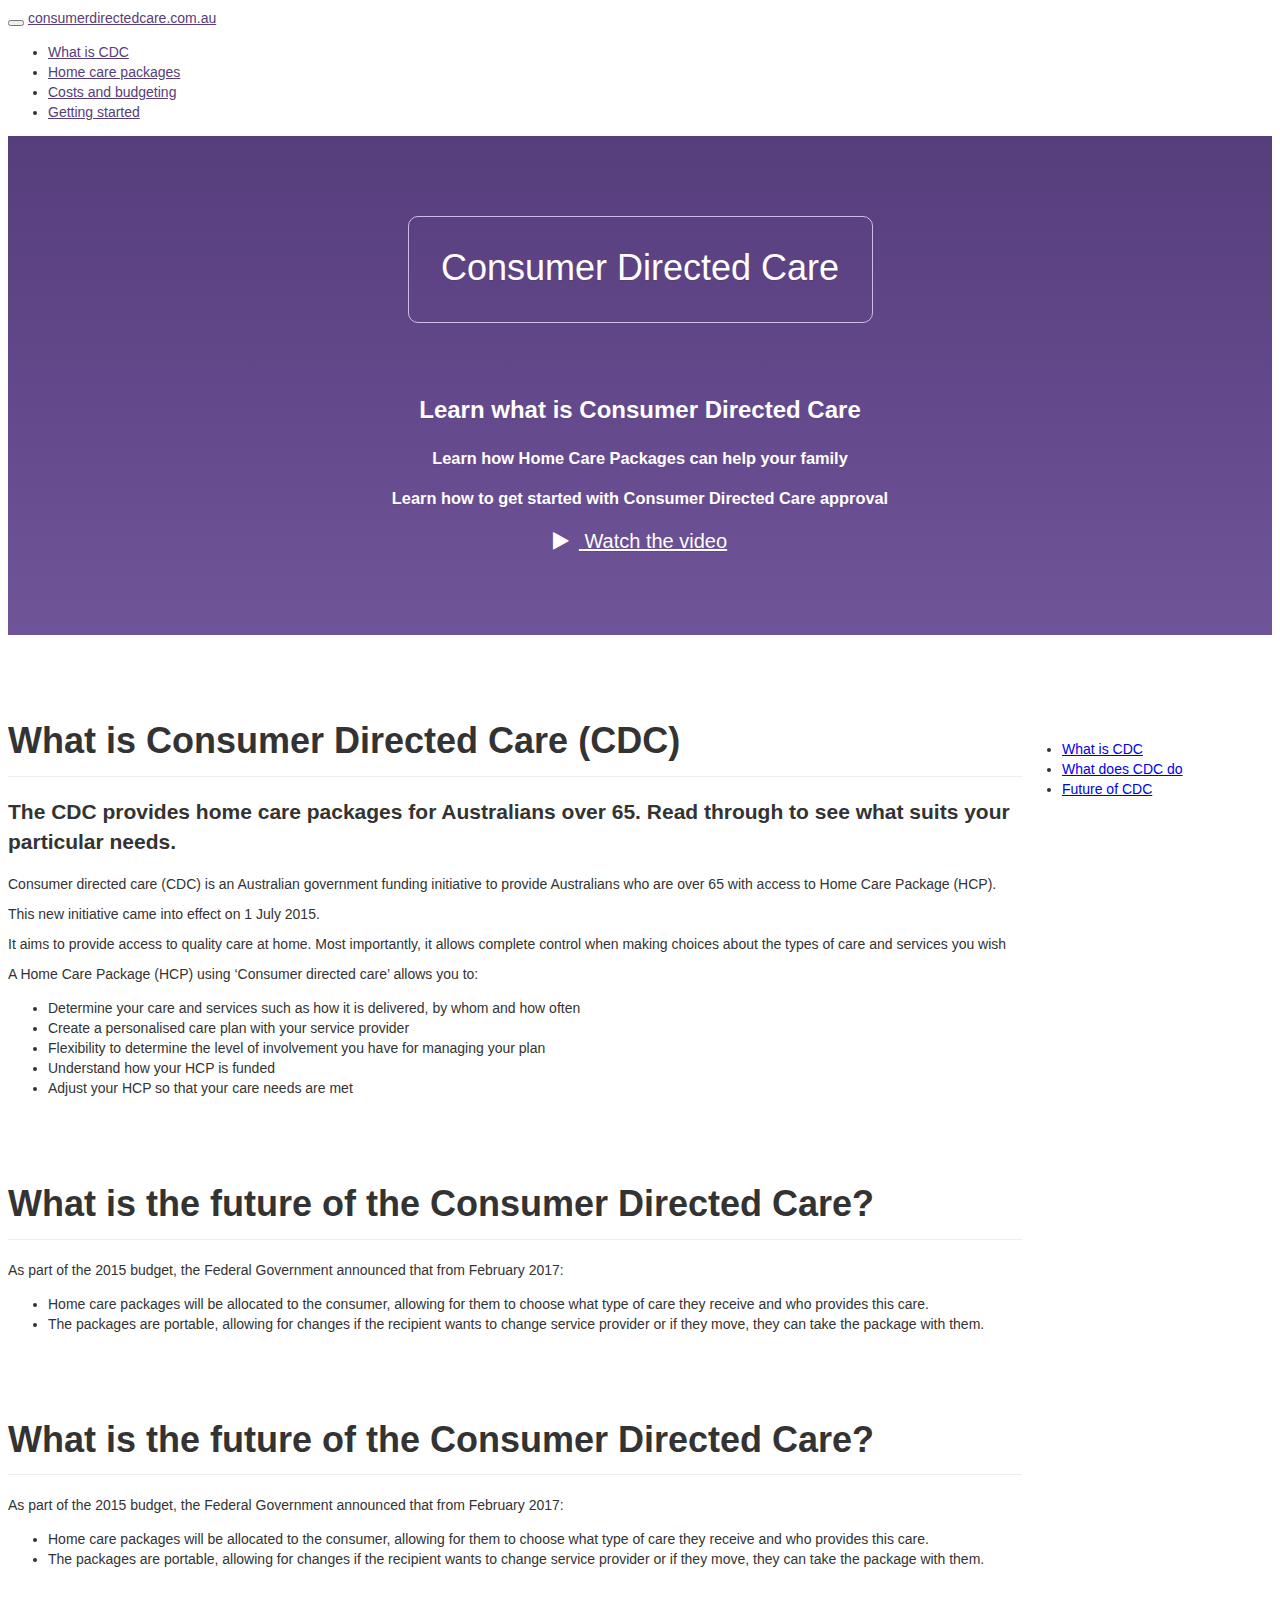
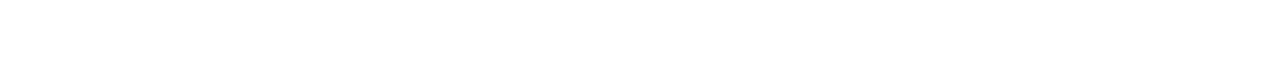
==== index.html @ 98693571 "gplus move" ====
<!DOCTYPE html>
<html lang="en">
   <head>
      <meta charset="utf-8">
      <meta http-equiv="X-UA-Compatible" content="IE=edge">
      <meta name="viewport" content="width=device-width, initial-scale=1">
      <!-- The above 3 meta tags *must* come first in the head; any other head content must come *after* these tags -->
      <title>Consumer Directed Care | Learn more about the CDC</title>
      <meta name="description" content="Learn what is Consumer Directed Care, Home Care Packages and how they can benifit your family.">
      <!-- Bootstrap -->
      <link rel="stylesheet" href="https://maxcdn.bootstrapcdn.com/bootstrap/3.3.6/css/bootstrap.min.css" integrity="sha384-1q8mTJOASx8j1Au+a5WDVnPi2lkFfwwEAa8hDDdjZlpLegxhjVME1fgjWPGmkzs7" crossorigin="anonymous">
      <link rel="stylesheet" href="https://maxcdn.bootstrapcdn.com/font-awesome/4.5.0/css/font-awesome.min.css">
      <link type="text/css" rel="stylesheet" href="css/site.css">
      <!-- Place this tag in your head or just before your close body tag. -->
      <script src="https://apis.google.com/js/platform.js" async defer></script>
      <!-- HTML5 shim and Respond.js for IE8 support of HTML5 elements and media queries -->
      <!-- WARNING: Respond.js doesn't work if you view the page via file:// -->
      <!--[if lt IE 9]>
      <script src="https://oss.maxcdn.com/html5shiv/3.7.2/html5shiv.min.js"></script>
      <script src="https://oss.maxcdn.com/respond/1.4.2/respond.min.js"></script>
      <![endif]-->
   </head>
   <body data-spy="scroll" data-target="#stacked-nav">
      <nav class="navbar navbar-default">
         <div class="container">
            <!-- Brand and toggle get grouped for better mobile display -->
            <div class="navbar-header">
               <button type="button" class="navbar-toggle collapsed" data-toggle="collapse" data-target="#bs-example-navbar-collapse-1" aria-expanded="false">
               <span class="sr-only">Toggle navigation</span>
               <span class="icon-bar"></span>
               <span class="icon-bar"></span>
               <span class="icon-bar"></span>
               </button>
               <a class="navbar-brand" href="/">consumerdirectedcare.com.au</a>
            </div>
            <!-- Collect the nav links, forms, and other content for toggling -->
            <div class="collapse navbar-collapse" id="bs-example-navbar-collapse-1">
               <ul class="nav navbar-nav navbar-right">
                  <li><a href="/">What is CDC</a></li>
                  <li><a href="packages">Home care packages</a></li>
                  <li><a href="costs">Costs and budgeting</a></li>
                  <li><a href="started">Getting started</a></li>
                  <!-- <li><a href="#">Who can you speak to for help</a></li> -->
               </ul>
            </div>
            <!-- /.navbar-collapse -->
         </div>
         <!-- /.container-fluid -->
      </nav>
      <div class="hero-head home">
         <div class="container">
            <!-- <div class="alert alert-danger" role="alert"> <strong>Warning!</strong> This site is still under consutruct, all content is yet to be finalised. </div> -->
            <h1>Consumer Directed Care</h1>
            <h2>Learn what is Consumer Directed Care</h2>
            <h3>Learn how Home Care Packages can help your family</h3>
            <h3>Learn how to get started with Consumer Directed Care approval</h3>
            <a href="" class="btn btn-outline-inverse btn-lg"><i class="fa fa-play"></i> Watch the video</a>
         </div>
      </div>
      <div class="container">
         <div class="left-wrap">
            <div class="col-md-12">
               <div id="what-is">
                  <h1 class="page-header">What is Consumer Directed Care (CDC)</h1>
                  <h2 class="lead">The CDC provides home care packages for Australians over 65. Read through to see what suits your particular needs.</h2>
                  <p>Consumer directed care (CDC) is an Australian government funding initiative to provide Australians who are over 65 with access to Home Care Package (HCP).</p>
                  <p>This new initiative came into effect on 1 July 2015.</p>
                  <p>It aims to provide access to quality care at home. Most importantly, it allows complete control when making choices about the types of care and services you wish</p>
                  <p>A Home Care Package (HCP) using ‘Consumer directed care’ allows you to:</p>
                  <ul>
                     <li>Determine your care and services such as how it is delivered, by whom and how often</li>
                     <li>Create a personalised care plan with your service provider</li>
                     <li>Flexibility to determine the level of involvement you have for managing your plan</li>
                     <li>Understand how your HCP is funded</li>
                     <li>Adjust your HCP so that your care needs are met</li>
                  </ul>
               </div>
               
               <div id="what-does">
                  <h3 class="page-header">What is the future of the Consumer Directed Care?</h3>
                  <p>As part of the 2015 budget, the Federal Government announced that from February 2017:</p>
                  <ul>
                     <li>Home care packages will be allocated to the consumer, allowing for them to choose what type of care they receive and who provides this care.</li>
                     <li>The packages are portable, allowing for changes if the recipient wants to change service provider or if they move, they can take the package with them.</li>
                  </ul>
               </div>

               <div id="future">
                  <h3 class="page-header">What is the future of the Consumer Directed Care?</h3>
                  <p>As part of the 2015 budget, the Federal Government announced that from February 2017:</p>
                  <ul>
                     <li>Home care packages will be allocated to the consumer, allowing for them to choose what type of care they receive and who provides this care.</li>
                     <li>The packages are portable, allowing for changes if the recipient wants to change service provider or if they move, they can take the package with them.</li>
                  </ul>
               </div>
               <div class="g-button">
                  <!-- Place this tag where you want the +1 button to render. -->
                  <div class="g-plusone" data-annotation="none" data-href="http://consumerdirectedcare.com.au"></div>
               </div>
            </div>
            
            <div itemscope itemtype="http://schema.org/Organization" class="d-none">
               <a itemprop="url" href="http://consumerdirectedcare.com.au/"><div itemprop="name"><strong>Consumer Directed Care</strong></div>
            </a>
            </div>
         </div>
         <div class="right-wrap">
            <div class="col-sm-12">
               <div id="stacked-nav">
                  <ul class="nav nav-pills nav-stacked" role="tablist">
                     <li><a href="#what-is">What is CDC</a></li>
                     <li><a href="#what-does">What does CDC do</a></li>
                     <li><a href="#future">Future of CDC</a></li>
                  </ul>
               </div>
            </div>
         </div>
      </div>
      <!-- jQuery (necessary for Bootstrap's JavaScript plugins) -->
      <script src="https://ajax.googleapis.com/ajax/libs/jquery/1.11.3/jquery.min.js"></script>
      <!-- Include all compiled plugins (below), or include individual files as needed -->
      <!-- Latest compiled and minified JavaScript -->
      <script src="https://maxcdn.bootstrapcdn.com/bootstrap/3.3.6/js/bootstrap.min.js" integrity="sha384-0mSbJDEHialfmuBBQP6A4Qrprq5OVfW37PRR3j5ELqxss1yVqOtnepnHVP9aJ7xS" crossorigin="anonymous"></script>
      <script type="text/javascript" src="js/cdc.js"></script>
      <script>
        (function(i,s,o,g,r,a,m){i['GoogleAnalyticsObject']=r;i[r]=i[r]||function(){
        (i[r].q=i[r].q||[]).push(arguments)},i[r].l=1*new Date();a=s.createElement(o),
        m=s.getElementsByTagName(o)[0];a.async=1;a.src=g;m.parentNode.insertBefore(a,m)
        })(window,document,'script','//www.google-analytics.com/analytics.js','ga');

        ga('create', 'UA-72597125-1', 'auto');
        ga('send', 'pageview');

      </script>
   </body>
</html>
---- css/site.css ----
body {
    font-family: "Helvetica Neue",Helvetica,Arial,sans-serif;
    font-size: 14px;
    line-height: 1.42857143;
    color: #333;
    background-color: #fff;
    padding-bottom: 80px;
    position: relative;
}
.d-none {
    display: none;
}

.navbar {
    margin-bottom: 0px;
}

.navbar-default {
    margin-bottom: 0;
    background-color: #fff;
    border-bottom: 0;
}

.navbar-default .navbar-brand {
    font-weight: 500;
    color: #563d7c;
}

.navbar-default .navbar-nav>li>a {
    font-weight: 500;
    color: #563d7c;
}

.left-wrap {
    width: calc(100% - 250px);
    float: left;
}

.right-wrap {
    width: 250px;
    float: right;
    padding-top: 65px;
}

#stacked-nav {
    padding-top: 25px;
}

#stacked-nav.sticky {
    position: fixed;
    top: 0;
}

.page-header {
    padding-bottom: 9px;
    margin: 80px 0 20px;
    border-bottom: 1px solid #eee;
    font-size: 36px;
}

.lead {
    font-size: 21px;
}

p {
    margin: 0 0 10px;
}

.g-button {
    margin-top: 100px;
}


/*Homepage*/

.hero-head {
    padding: 80px 0;
    color: #cdbfe3;
    text-align: center;
    text-shadow: 0 1px 0 rgba(0,0,0,.1);
    background-color: #6f5499;
    background-image: -webkit-gradient(linear,left top,left bottom,from(#563d7c),to(#6f5499));
    background-image: -webkit-linear-gradient(top,#563d7c 0,#6f5499 100%);
    background-image: -o-linear-gradient(top,#563d7c 0,#6f5499 100%);
    background-image: linear-gradient(to bottom,#563d7c 0,#6f5499 100%);
    filter: progid:DXImageTransform.Microsoft.gradient(startColorstr='#563d7c', endColorstr='#6F5499', GradientType=0);
    background-repeat: repeat-x;
}

.hero-head h1 {
    text-align: left;
    line-height: 1;
    color: #fff;
    font-size: 50px;
}

.hero-head h2 {
    text-align: left;
}

.hero-head.home h1 {
    margin: 0 auto 30px;
    background-color: transparent;
    border: 1px solid #cdbfe3;
    display: block;
    font-weight: 500;
    color: #fff;
    text-align: center;
    width: 463px;
    height: 105px;
    cursor: default;
    border-radius: 10px;
    line-height: 102px;
    font-size: 36px;
}

.hero-head.home h2 {
    margin-top: 70px;
    font-size: 24px;
    color: #fff;
    text-align: center;
}

.hero-head.home h3 {
    color: #fff;
    text-align: center;
}

.btn-outline-inverse {
    padding: 15px 30px;
    font-size: 20px;
    color: #fff;
    background-color: transparent;
    border-color: #cdbfe3;
    border-radius: 6px;
    margin-top: 60px;
}

.btn-outline-inverse i {
    margin-right: 10px;
}

/*End of Homepage*/
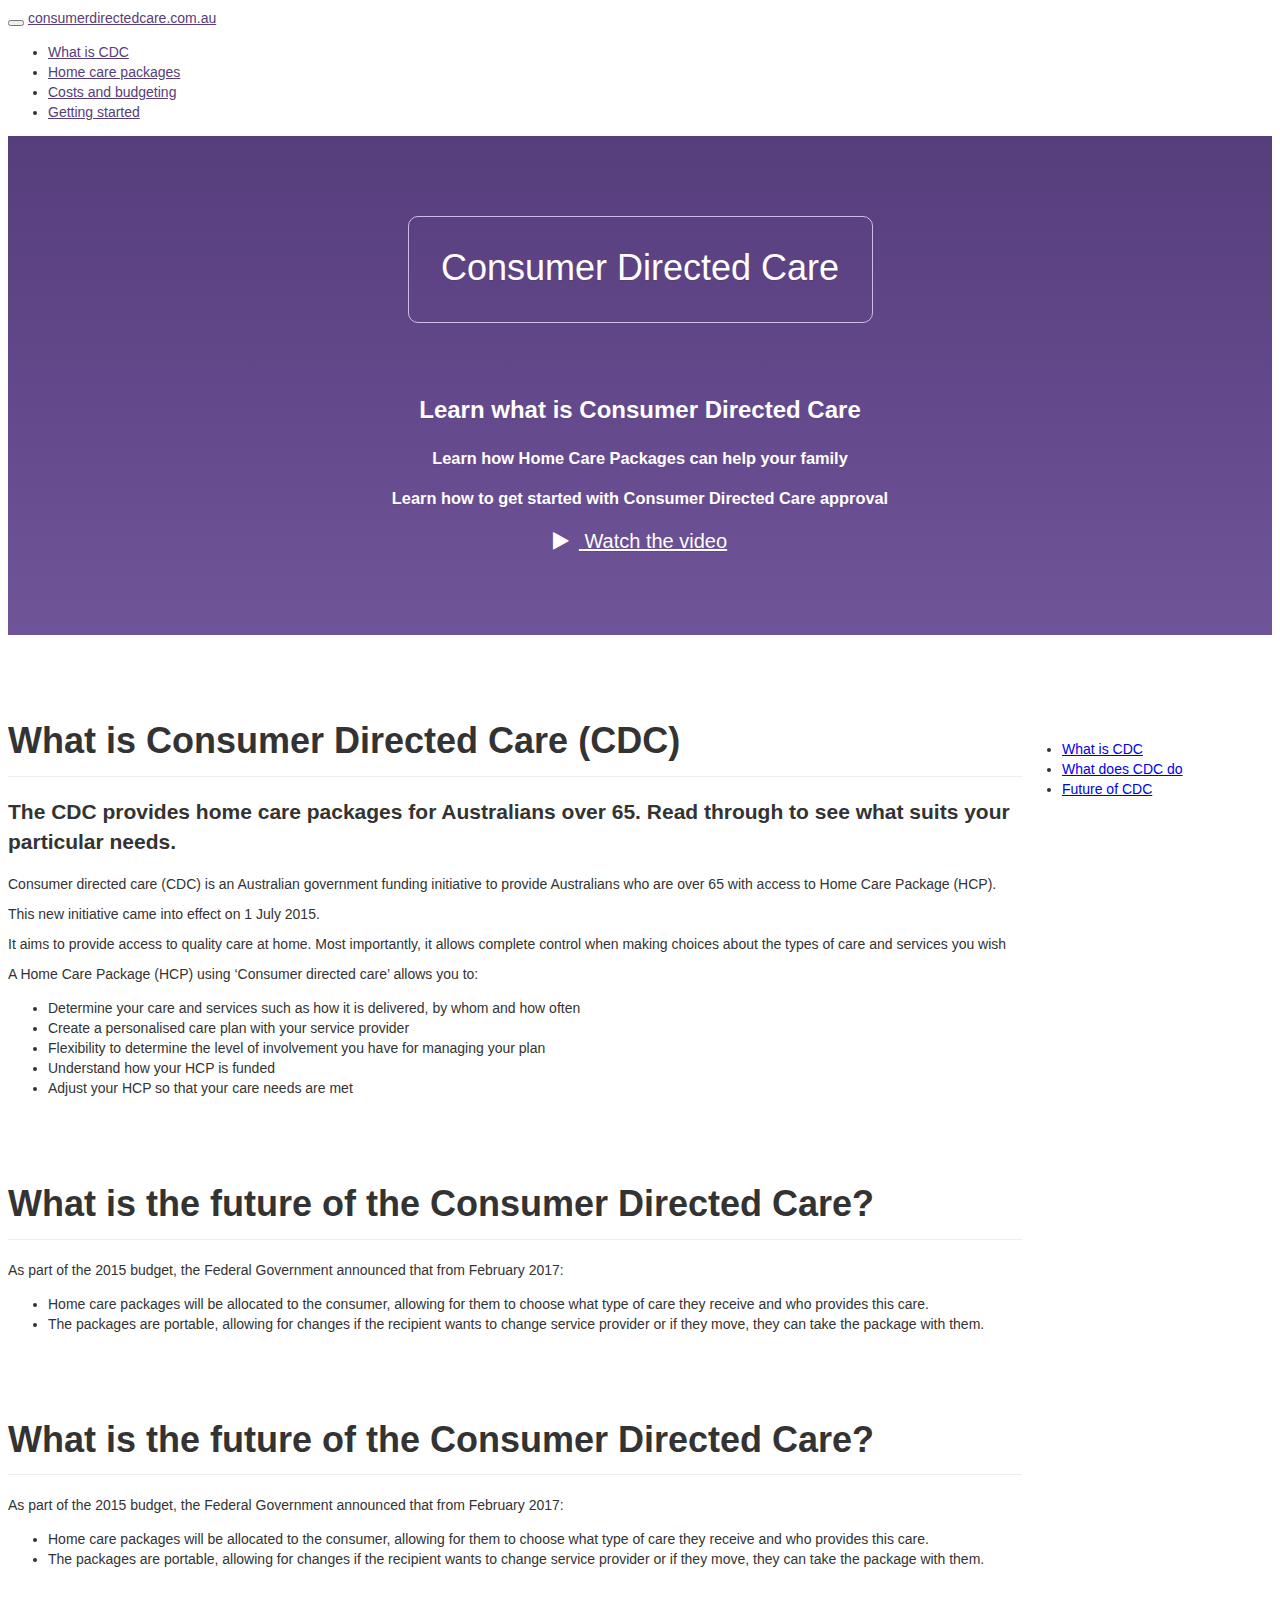
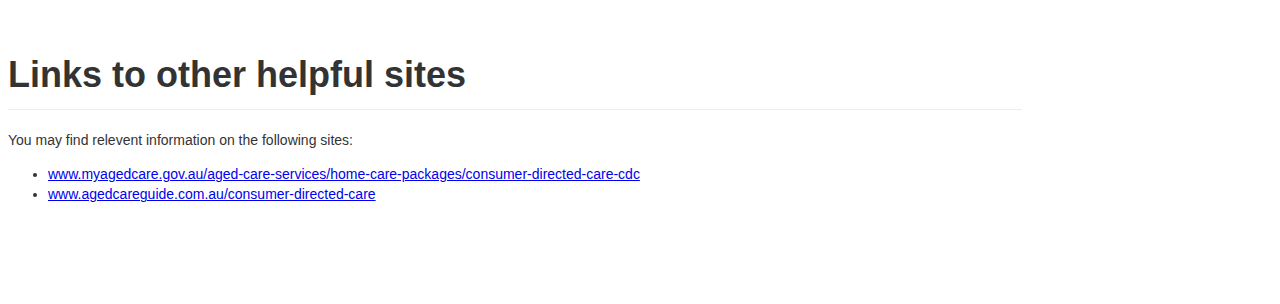
==== commit ed4ac4e2: "outbound links" ====
--- a/index.html
+++ b/index.html
@@ -93,6 +93,15 @@
                      <li>The packages are portable, allowing for changes if the recipient wants to change service provider or if they move, they can take the package with them.</li>
                   </ul>
                </div>
+
+               <div id="other">
+                  <h3 class="page-header">Links to other helpful sites</h3>
+                  <p>You may find relevent information on the following sites:</p>
+                  <ul>
+                     <li><a href="http://www.myagedcare.gov.au/aged-care-services/home-care-packages/consumer-directed-care-cdc">www.myagedcare.gov.au/aged-care-services/home-care-packages/consumer-directed-care-cdc</a></li>
+                     <li><a href="https://www.agedcareguide.com.au/consumer-directed-care">www.agedcareguide.com.au/consumer-directed-care</a></li>
+                  </ul>
+               </div>
                <div class="g-button">
                   <!-- Place this tag where you want the +1 button to render. -->
                   <div class="g-plusone" data-annotation="none" data-href="http://consumerdirectedcare.com.au"></div>
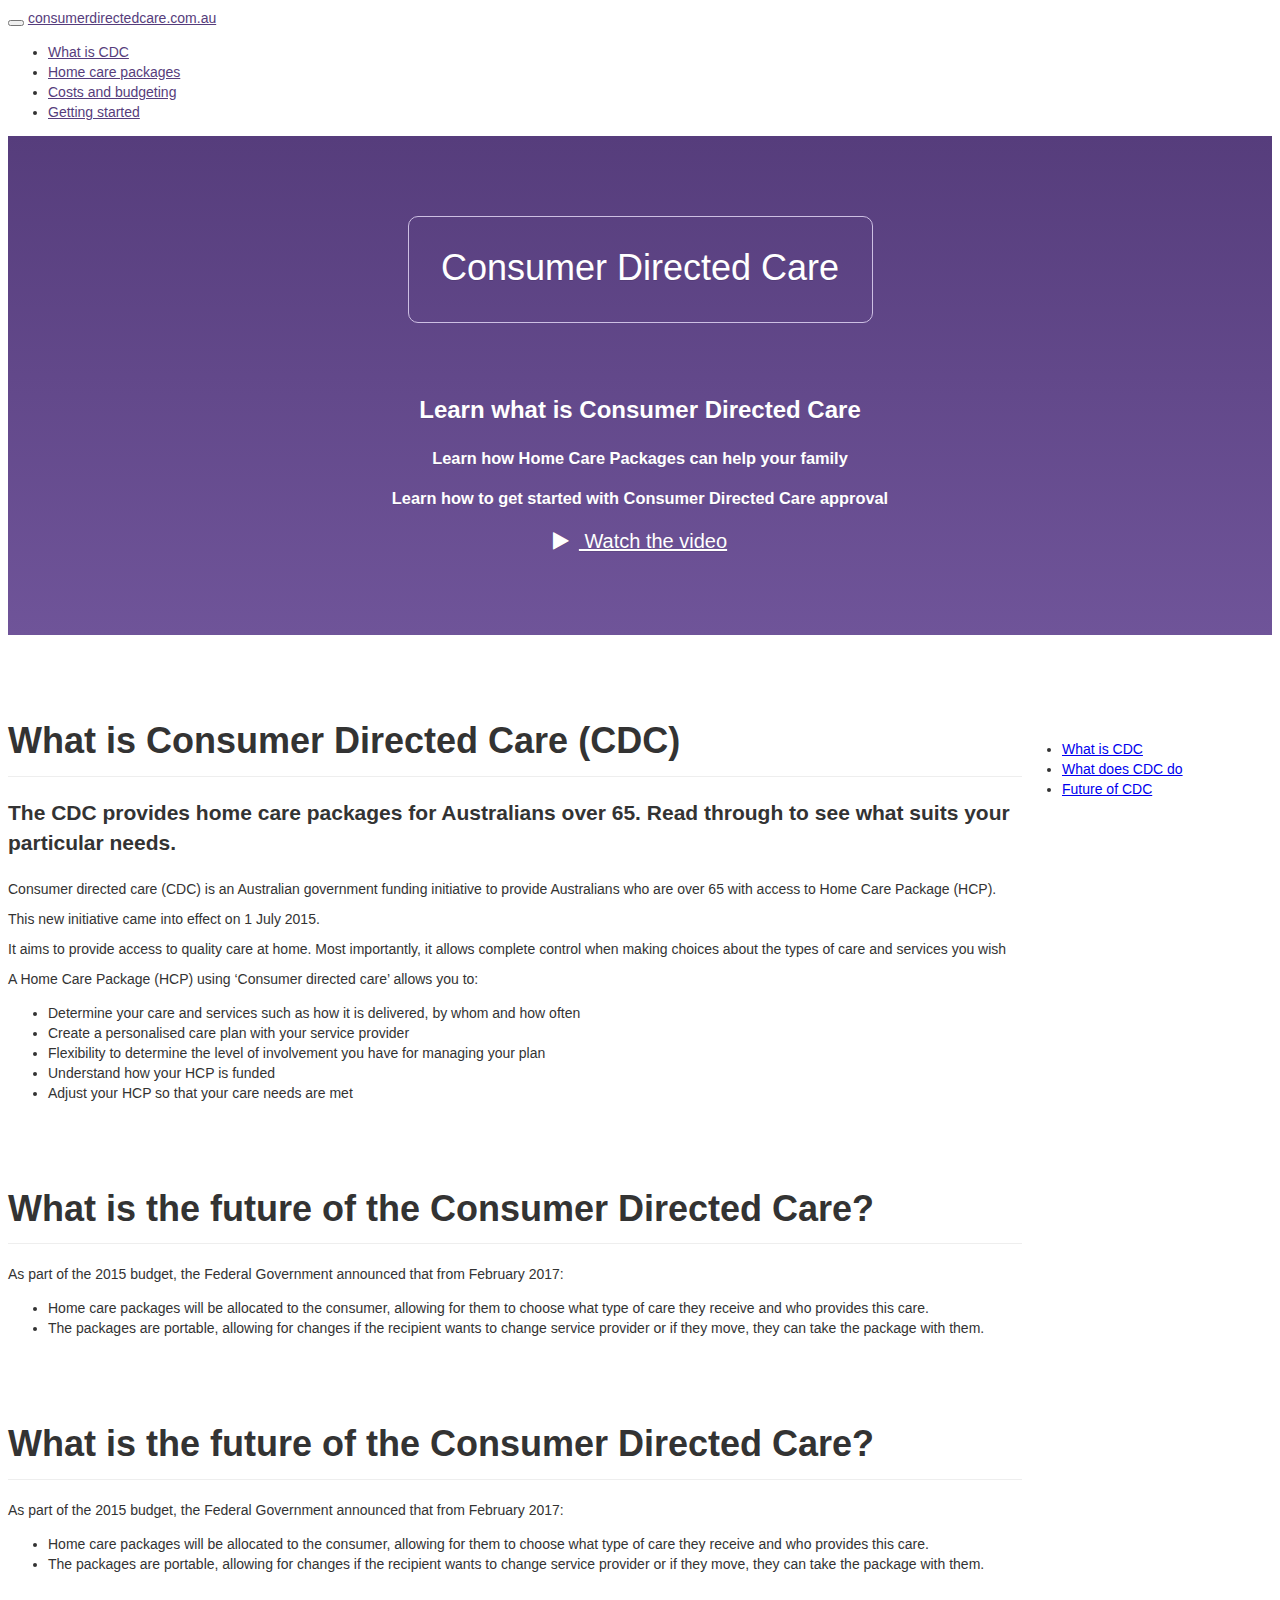
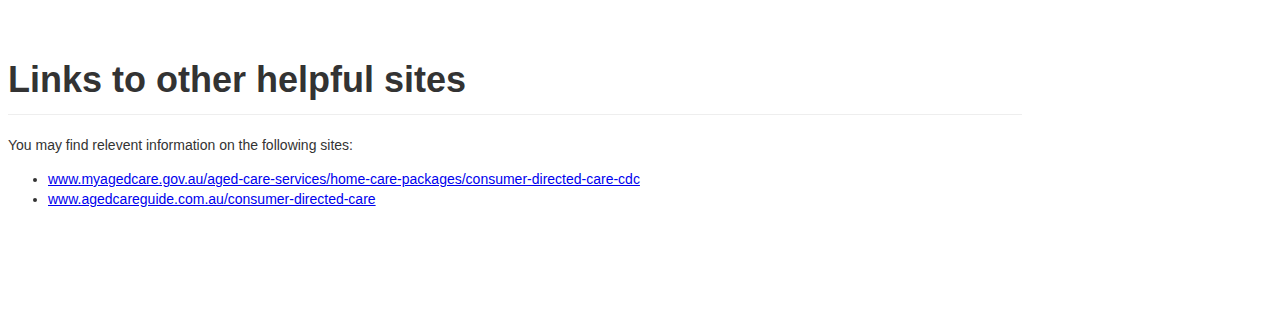
==== commit 49fd839a: "h1 change" ====
--- a/index.html
+++ b/index.html
@@ -61,8 +61,8 @@
          <div class="left-wrap">
             <div class="col-md-12">
                <div id="what-is">
-                  <h1 class="page-header">What is Consumer Directed Care (CDC)</h1>
-                  <h2 class="lead">The CDC provides home care packages for Australians over 65. Read through to see what suits your particular needs.</h2>
+                  <h2 class="page-header">What is Consumer Directed Care (CDC)</h1>
+                  <h3 class="lead">The CDC provides home care packages for Australians over 65. Read through to see what suits your particular needs.</h2>
                   <p>Consumer directed care (CDC) is an Australian government funding initiative to provide Australians who are over 65 with access to Home Care Package (HCP).</p>
                   <p>This new initiative came into effect on 1 July 2015.</p>
                   <p>It aims to provide access to quality care at home. Most importantly, it allows complete control when making choices about the types of care and services you wish</p>
